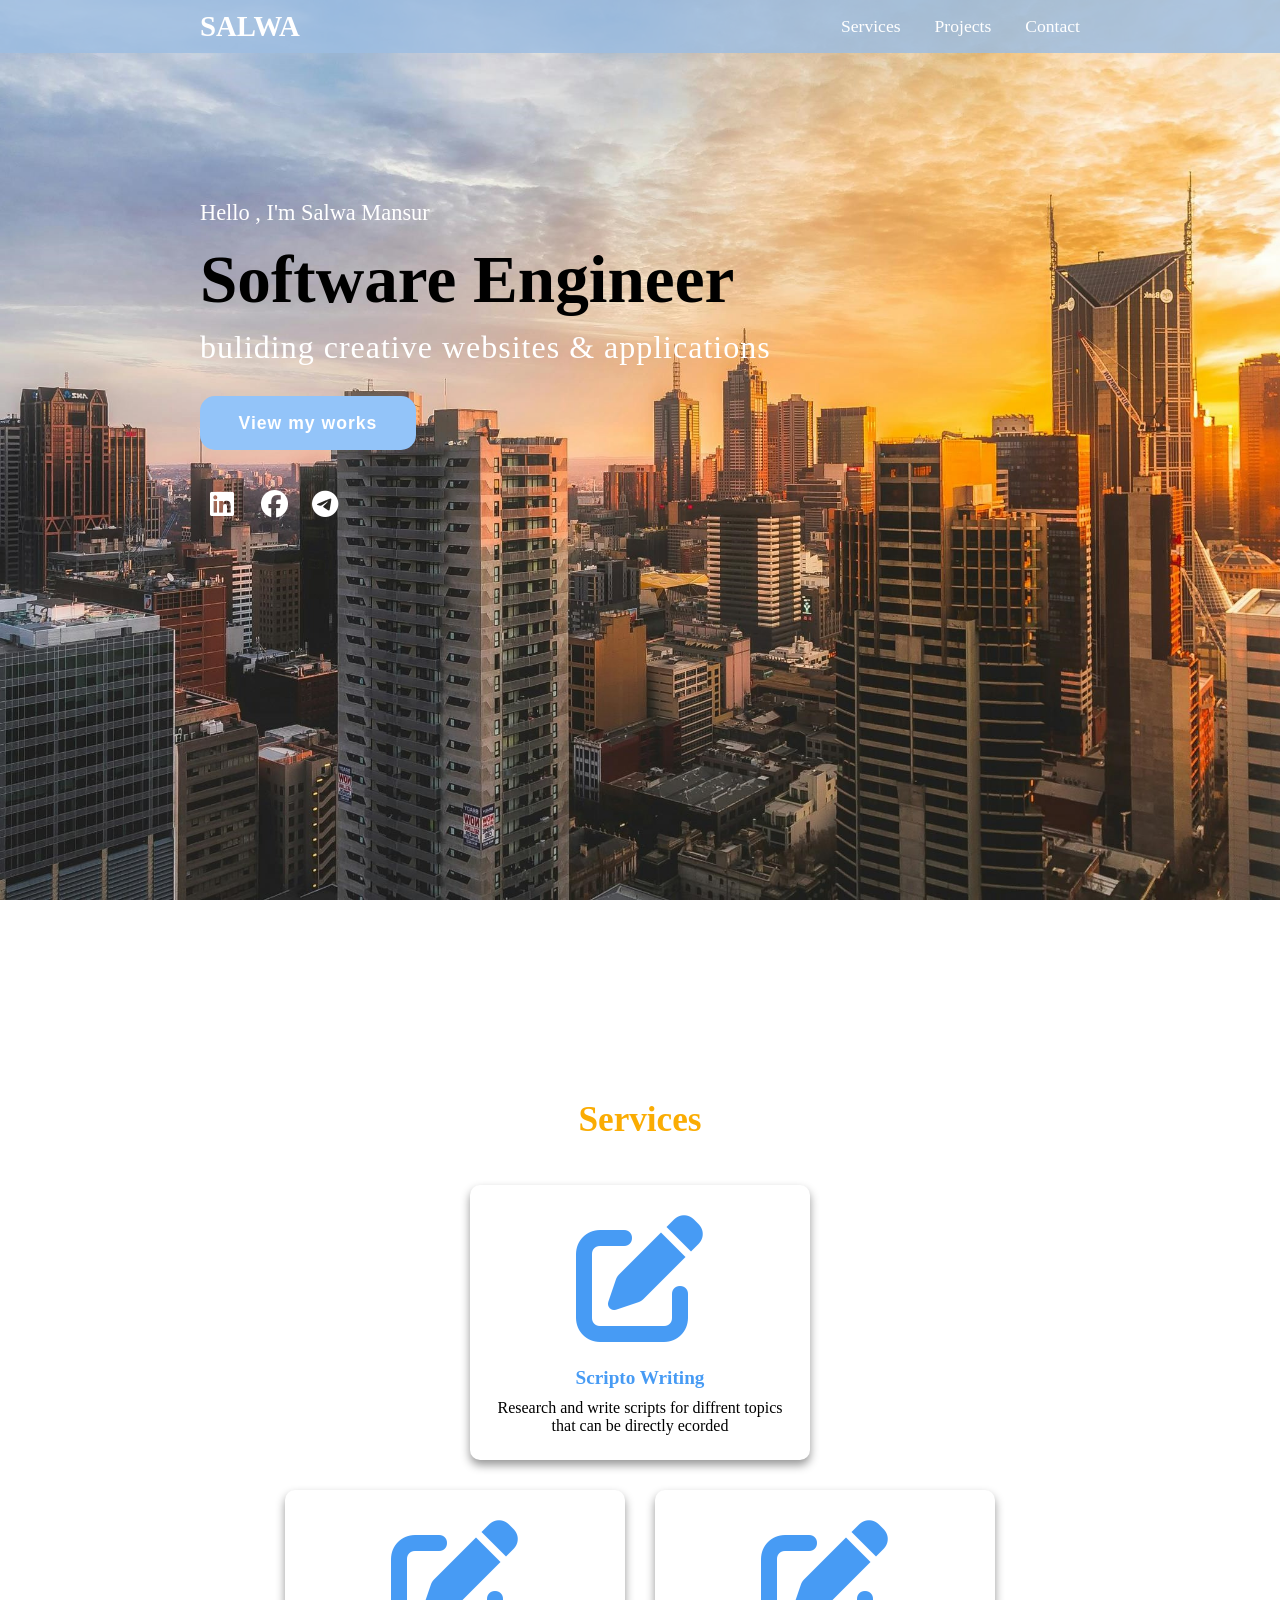
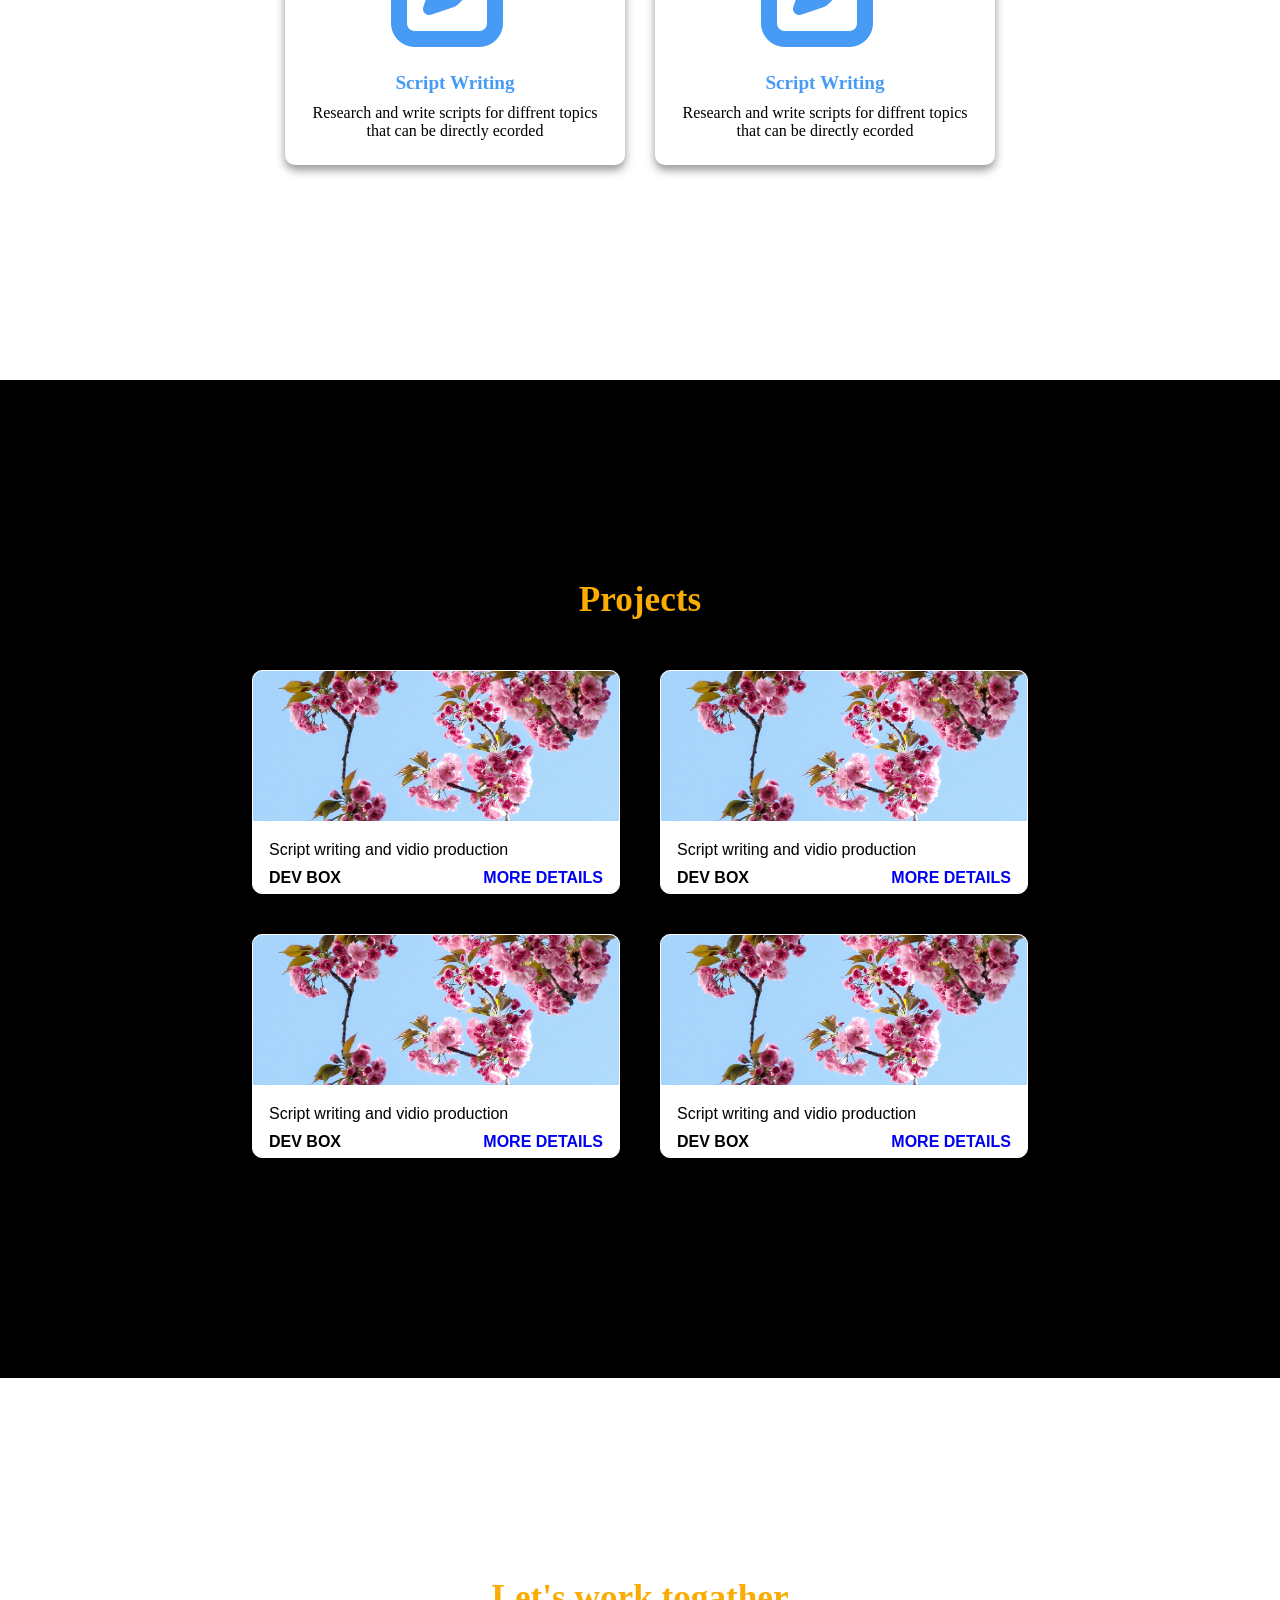
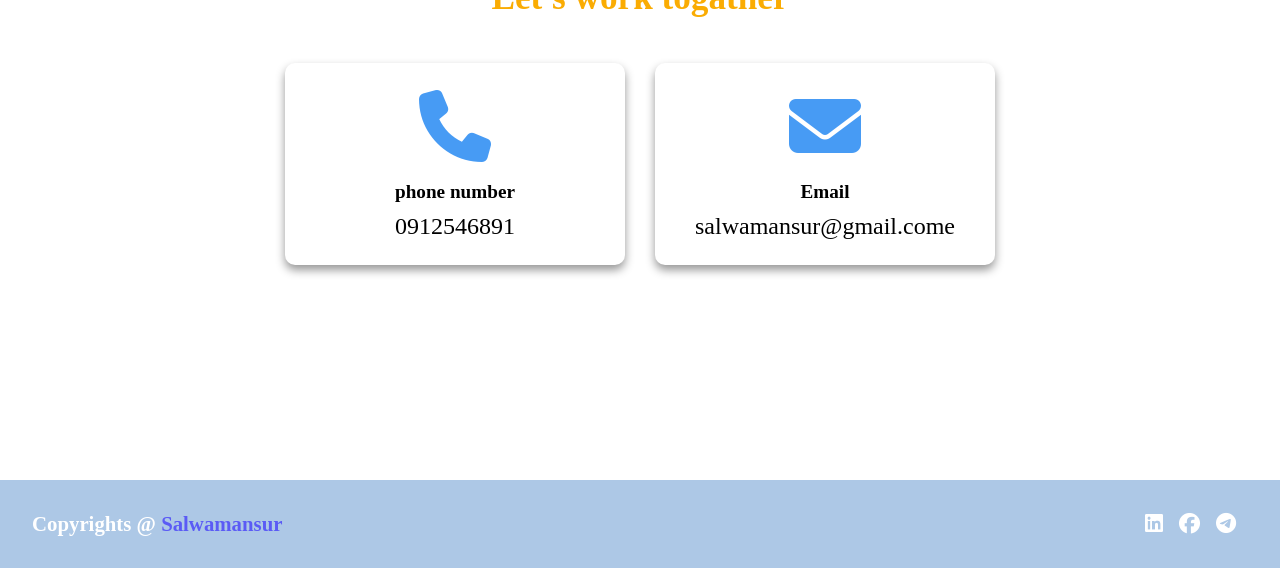
==== index.html @ 11b83ae4 "Initial portfolio website" ====
<!DOCTYPE html>
<html lang="en">
<head>
   <style>
@import url('https://fonts.googleapis.com/css2?family=Montserrat:ital,wght@0,100..900;1,100..900&family=Nunito+Sans:ital,opsz,wght@0,6..12,200..1000;1,6..12,200..1000&family=Roboto:ital,wght@0,100..900;1,100..900&display=swap');
</style>
    <meta charset="UTF-8">
    <meta name="viewport" content="width=device-width, initial-scale=1.0">
    <title>salwa almabruk </title>
    <link rel="stylesheet" href="personal web.css">
    <link rel="stylesheet" href="https://cdnjs.cloudflare.com/ajax/libs/font-awesome/6.7.2/css/all.min.css">
</head>
<body>
    <header>
<a href="#" class="logo">Salwa</a>
<nav class="navigation"> 
    <a href="#Services"> Services</a>
    <a href="#Projects"> Projects</a>
    <a href="#Contact"> Contact</a>
</nav>
    </header>
<section class="main" >
<div>
    <h2> Hello , I'm Salwa Mansur <br> <span> Software Engineer</span></h2>
    <h3>buliding creative websites & applications </h3>
    <a href="#Projects" class="mainbutton">View my works</a>
    <div class="social-icons">
        <a class="Tele" href="#"><i class="fab fa-linkedin"></i></a>
        <xx style ="margin-left: -17px;"></xx>
        <a href="#"><i class="fab fa-facebook"></i></a>
         <xx style ="margin-left: -20px;"></xx>
        <a href="#" ><i class="fab fa-telegram"></i></a>
       
    </div>
</div>
</section>
<!--otherrrr cards -->
<section class="cards" id="Services">
    <h2 class="title">Services</h2>
    <div class="contant">
        <div class="card">
        <div class="icon">
            <i class="fas fa-edit"></i>
        </div>
            <div class="info">
                <h3>Scripto Writing</h3>
                <p>Research and write scripts for diffrent topics that can be directly ecorded </p>
        </div>
    </div>
    <!---->
    <div class="contant">
        <div class="card">
        <div class="icon">
            <i class="fas fa-edit"></i>
         </div>
            <div class="info">
                <h3>Script Writing</h3>
                <p class="word">Research and write scripts for diffrent topics that can be directly ecorded </p>
            </div>
        </div>
   <!---->
         <div class="card">
        <div class="icon">
            <i class="fas fa-edit"></i>
         </div>
            <div class="info">
                <h3>Script Writing</h3>
                <p class="word">Research and write scripts for diffrent topics that can be directly ecorded </p>
            </div>
        </div>
   


</section>
<!--projects part-->
<section class="projects" id="Projects">

<h2 class="title">Projects</h2>



<div class="contant">
<div class="projects-card">
    <div class="projects-img">
          <img src="images/flowes.jpg">
    </div>
  
    <div class="projects-info">
     <p class="projects-category">Script writing and vidio production</p>
     <strong class="project-title">
        <span>dev box</span>
        <a href="#" class="more-details">more details</a>
     </strong>
    </div>
</div>
<!--2-->
<div class="projects-card">
    <div class="projects-img">
          <img src="images/flowes.jpg">
    </div>
  
    <div class="projects-info">
     <p class="projects-category">Script writing and vidio production</p>
     <strong class="project-title">
        <span>dev box</span>
        <a href="#" class="more-details">more details</a>
     </strong>
    </div>
</div>
<!--3-->
<div class="projects-card">
    <div class="projects-img">
          <img src="images/flowes.jpg">
    </div>
  
    <div class="projects-info">
     <p class="projects-category">Script writing and vidio production</p>
     <strong class="project-title">
        <span>dev box</span>
        <a href="#" class="more-details">more details</a>
     </strong>
    </div>
</div>
<!--4-->
<div class="projects-card">
    <div class="projects-img">
          <img src="images/flowes.jpg">
    </div>
  
    <div class="projects-info">
     <p class="projects-category">Script writing and vidio production</p>
     <strong class="project-title">
        <span>dev box</span>
        <a href="#" class="more-details">more details</a>
     </strong>
    </div>
</div>
</div>
</section>
<!--contact part-->
<section class="contact" id="Contact">
    <h2 class="title">Let's work  togather</h2>
    <div class="contant">
        <div class="card">
        <div class="icon">
            <i class="fas fa-phone"></i>
        </div>
            <div class="info">
                <h3>phone number</h3>
                <p>0912546891 </p>
        </div>
    </div>
    <!--2-->
     <div class="contant">
        <div class="card">
        <div class="icon">
            <i class="fas fa-envelope"></i>
        </div>
            <div class="info">
                <h3>Email</h3>
                <p>salwamansur@gmail.come </p>
        </div>
    </div>
</section>

<!--end line -->
<footer class="footer">
    <p class="footer-title">Copyrights @ <span>Salwamansur</span></p>
    <div class="social-icons">
        <a href="#"><i class="fab fa-linkedin"></i></a>
        <a href="#"><i class="fab fa-facebook"></i></a>
        <a href="#"><i class="fab fa-telegram"></i></a>
    </div>
</footer>
</body>
</html>
---- personal web.css ----
*{
    margin:0;
    padding:0;
    box-sizing:border-box;
    scroll-behavior:smooth
}
header{
background-color:rgba(157, 190, 226, 0.836);
position:fixed;
z-index:5;
width:100%;
display:flex;
justify-content: space-between;
align-items: center;
padding:10px 200px;

}
.logo{
    text-decoration:none;
    font-size:1.8em;
    font-weight: 700;
    color:white;
    text-transform:uppercase;
    
}

.navigation a {
    color:white;
    text-decoration:none;
    font-size:1.1em;
    font-weight:500;
    padding-left:30px;
}
.navigation a:hover{
    color:purple;
}
section{
    padding:200px 200px;
}
.main{
    width:100%;
    min-height:100vh;
    display:flex;
    background:url(images/building.jpg);
    background-size:cover;
    background-attachment: fixed;
}
.main h2{
    color:white;
    font-size:1.4em;
    font-weight: 500;
    
}
.main h2 span {
    margin-top:15px;
    display:inline-block;
    color:rgb(0, 0, 0);
    font-size:3em;
    font-weight: 600;
    animation-name: example;
  animation-duration: 2s;
}
@keyframes example {
  from {color: rgb(133, 90, 4);}
  to {color: rgb(0, 0, 0);}
}
.main h3{
    color:white;
    font-size:2em;
    font-weight:500;
    letter-spacing: 1px;
    margin-top:10px;
    margin-bottom:30px;
}
.mainbutton{
    color:white;
    background-color:rgb(147, 196, 249);
    text-decoration: none;
    font-size:1.1em;
    font-weight:600;
    display:inline-block;
    padding:0.9375em 2.1875em;
    letter-spacing: 1px;
    border-radius: 15px;
    margin-bottom: 40px;
    font-family: 'Franklin Gothic Medium', 'Arial Narrow', Arial, sans-serif;
}
.mainbutton:hover{
    background-color:rgb(71, 155, 244) ;
    transform: scale(1.1);
    transition: 0.3s ease;
}
.social-icons a{
   
   padding-top:-15px;
    color:white;
    font-size:1.7em;
    padding-right:30px;
    padding-left:10px;
}
.social-icons a:hover{
    color:rgb(71, 155, 244);
    transition: 0.2s ease;
   
}

.title{
    display:flex;
    justify-content: center;
    color:rgb(250, 172, 3);
    font-size: 2.2em;
    font-weight:800;
    margin-bottom:30px

}
.cards{
    background-color:rgb(255, 255, 255);
}
.contant{
    
    display:flex;
    justify-content: center;
    flex-direction: row;
    flex-wrap:wrap;
}
.card{
   background-color: white;
    width:21.25em;
    box-shadow:0px 5px 10px rgb(150, 150, 150);
    margin:15px;
    border-radius: 10px;
    padding:25px;
}
.card:hover{
    transform:scale(1.1);
    transition: 0.5s ease ;
}
.icon{
    color:rgb(71, 155, 244);
    font-size:8em;
    text-align: center;

}
.info{
    text-align: center;
}
.info h3 {
color:rgb(71, 155, 244);
font-size:1.2em;
font-weight:700;
margin:10px;
}
.line{
position:absolute;
 background-color:pink;
 width:150px;
 height:800px;
 right:50px;
 top:718px;
 height:788px;
 overflow: hidden;

 
}

.projects{
    background-color:rgb(0, 0, 0);
   
}
.projects .contant{
    margin-top:30px;
}
.projects-card{
    background-color:rgb(255, 255, 255);
    border:1px solid white;
    min-height:14em;
    height:190px;
    width:23em;
    overflow: hidden;
    border-radius:10px;
    margin:20px;
    transition :0.5s ease;
    font-family: Arial, Helvetica, sans-serif;
}
.projects-card:hover{
    transform:scale(1.1);
}
.projects-img img{
width:23em;
height:150px;
object-fit:cover;


}
.projects-card:hover .projects-img{
   
    filter: brightness(1.04);
}
.projects-info{
    padding:1em;
}
.projects-category{
color:black;

}
.project-title{
display:flex;
justify-content: space-between;
text-transform: uppercase;
margin-top:10px;
font-weight: 800;
}
.more-details{
text-decoration: none;

}
.more-details:hover{
    color:purple;
}
.contact .icon{
    font-size:4.5em;
}
.contact .info h3{
    color:black;
}
.contact .info p{
    font-size:1.5em;
}
footer{
    background-color:rgba(157, 190, 226, 0.836);;
    color:rgb(255, 255, 255);
    padding:2em;
    display:flex;
    justify-content: space-between;
}
.footer-title{
    font-size:1.3em;
    font-weight: 600;
    
}
.footer-title span {
    color:rgb(91, 91, 245);
}
.footer .social-icons a{
    font-size:1.3em;
    padding:0 12px 0 0;
}
 @media(max-width:1023px){
    header{
        padding:12px 20px;
    }
    .navigation a{
        padding-left:10px;
    }
    .title{
        font-size:1.8em;
    }
    .section{
        padding:88px 20px;
    }
    .main h2{
        font-size:2em;
        margin-left:-100px;
    }
    .main h3{
        font-size:1.8em;
        margin-left:-100px
    }
    .main a{
        margin-left:-100px 
    }
    .contant{
        flex-direction: column;
        align-items: center;
    }
 }

 @media(max-width:641px){
    .body{
        font-size:12px;
    }
   
    .main h2{
        font-size:1.2em;
        margin-left:-100px;
    }
    .main h3{
        font-size:1.4em;
        margin-left:-100px
    }
    .main a{
        margin-left:-100px 
    }
    .projects .contant{
        margin-left:-160px;
    }
    .cards .contant {
           margin-left:-100px;
    }
    
 }
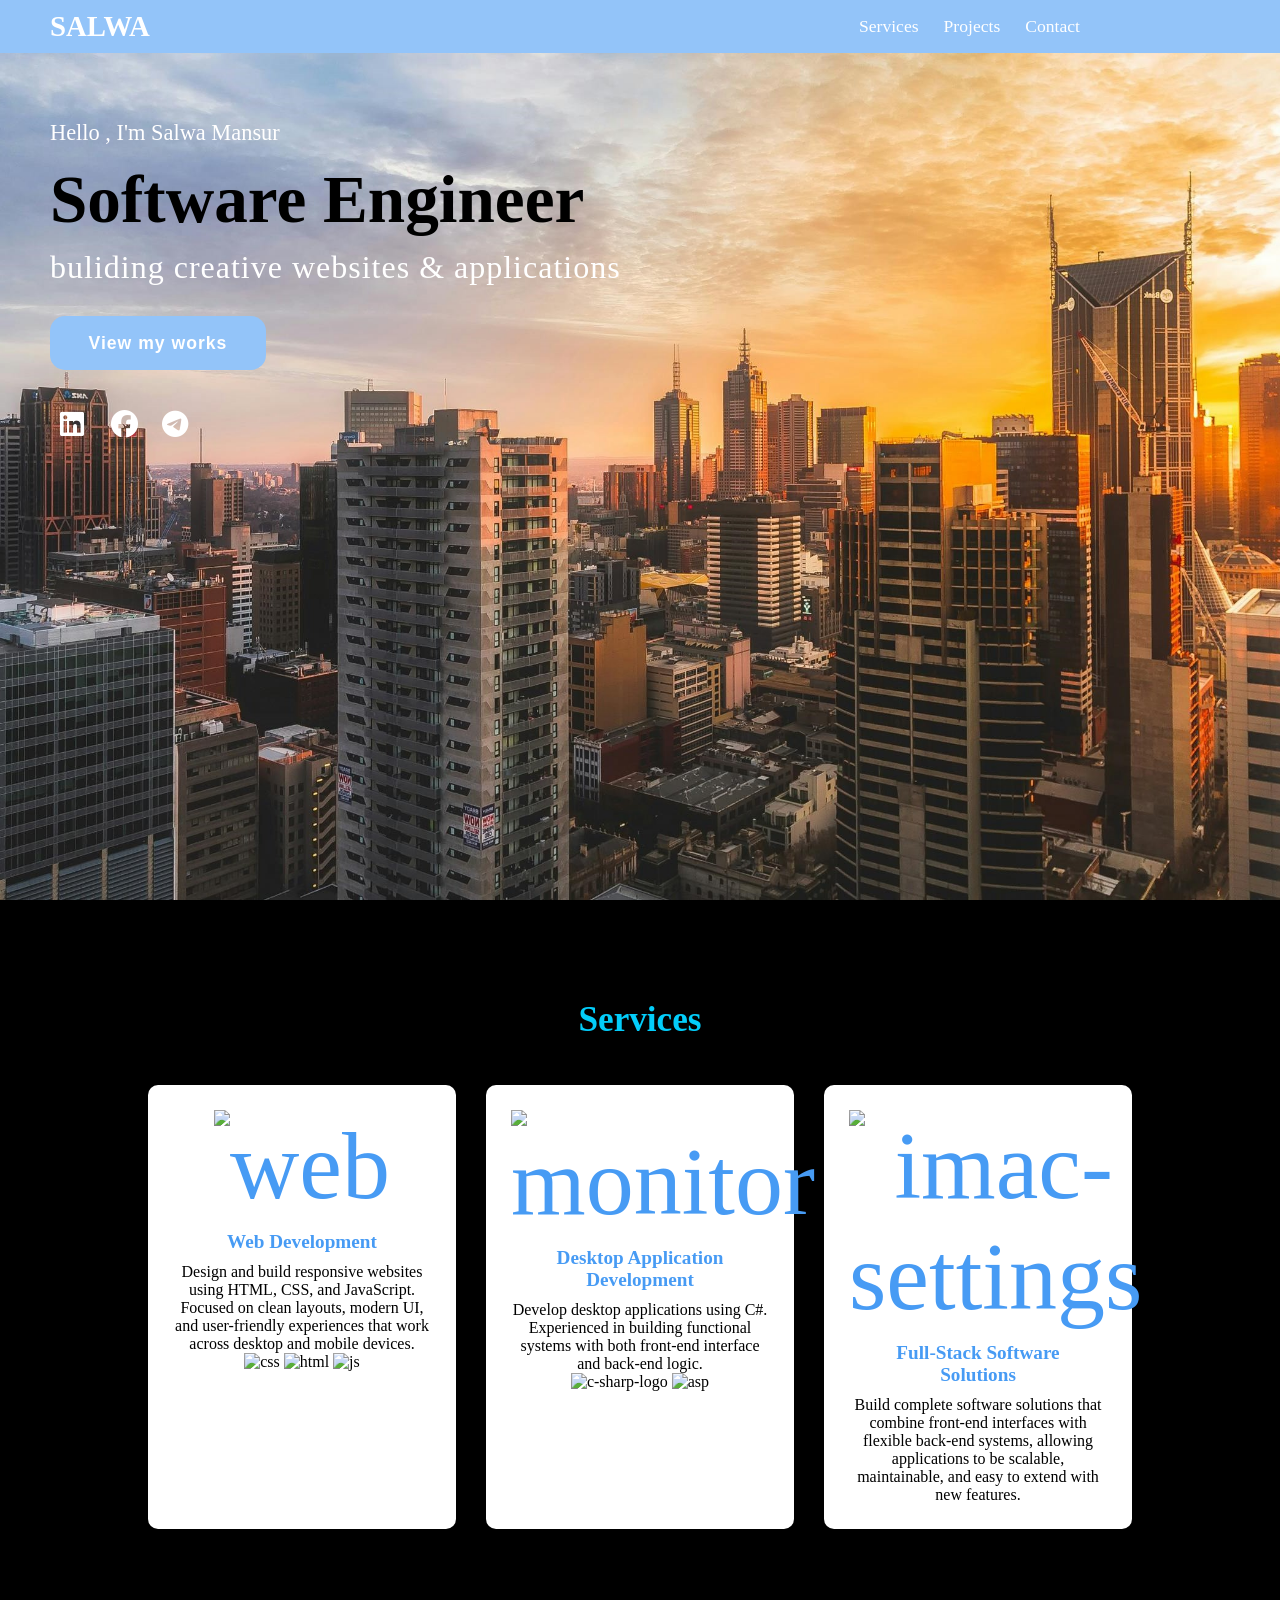
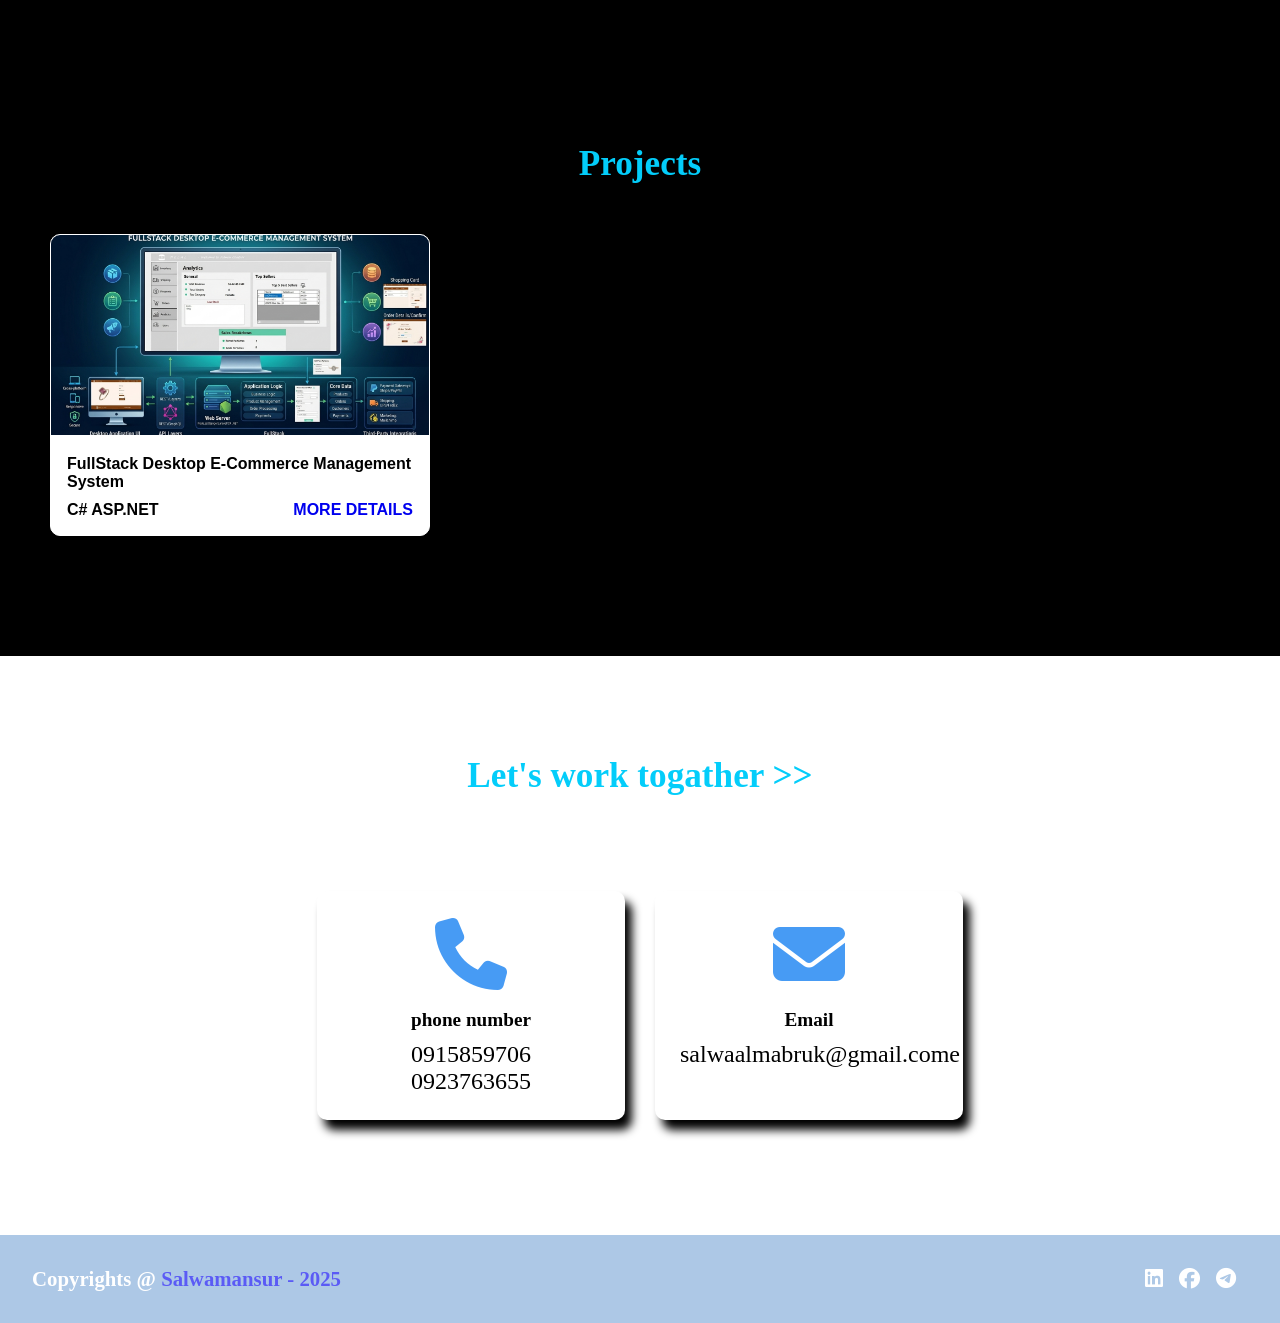
==== commit b659dc5f: "edited" ====
--- a/index.html
+++ b/index.html
@@ -19,59 +19,81 @@
     <a href="#Contact"> Contact</a>
 </nav>
     </header>
+
+
+
+
 <section class="main" >
 <div>
     <h2> Hello , I'm Salwa Mansur <br> <span> Software Engineer</span></h2>
     <h3>buliding creative websites & applications </h3>
     <a href="#Projects" class="mainbutton">View my works</a>
     <div class="social-icons">
-        <a class="Tele" href="#"><i class="fab fa-linkedin"></i></a>
+        <a class="Tele" href="https://www.linkedin.com/in/salwa-mansur-9b8742307"><i class="fab fa-linkedin"></i></a>
         <xx style ="margin-left: -17px;"></xx>
-        <a href="#"><i class="fab fa-facebook"></i></a>
+        <a href="https://www.facebook.com/Salwamansur.Mole"><i class="fab fa-facebook"></i></a>
          <xx style ="margin-left: -20px;"></xx>
-        <a href="#" ><i class="fab fa-telegram"></i></a>
+        <a href="https://t.me/Called_Mole" ><i class="fab fa-telegram"></i></a>
        
     </div>
 </div>
 </section>
+
+
+
+
 <!--otherrrr cards -->
 <section class="cards" id="Services">
     <h2 class="title">Services</h2>
+
     <div class="contant">
         <div class="card">
         <div class="icon">
-            <i class="fas fa-edit"></i>
+          <img width="100" height="100" src="https://img.icons8.com/bubbles/100/web.png" alt="web"/>
         </div>
             <div class="info">
-                <h3>Scripto Writing</h3>
-                <p>Research and write scripts for diffrent topics that can be directly ecorded </p>
+                <h3>Web Development</h3>
+                <p>Design and build responsive websites using HTML, CSS, and JavaScript. Focused on clean layouts, modern UI, and user-friendly experiences that work across desktop and mobile devices. </p>
+                <img width="35" height="35" src="https://img.icons8.com/ios/50/css.png" alt="css"/>
+                <img width="35" height="35" src="https://img.icons8.com/ios/50/html.png" alt="html"/>
+               <img width="35" height="35" src="https://img.icons8.com/ios/50/js.png" alt="js"/>
         </div>
     </div>
     <!---->
-    <div class="contant">
+   
         <div class="card">
         <div class="icon">
-            <i class="fas fa-edit"></i>
+           <img width="100" height="100" src="https://img.icons8.com/bubbles/100/monitor.png" alt="monitor"/>
          </div>
             <div class="info">
-                <h3>Script Writing</h3>
-                <p class="word">Research and write scripts for diffrent topics that can be directly ecorded </p>
+                <h3>Desktop Application Development</h3>
+                <p class="word">Develop desktop applications using C#. Experienced in building functional systems with both front-end interface and back-end logic.</p>
+                <img width="35" height="35" src="https://img.icons8.com/ios/50/c-sharp-logo.png" alt="c-sharp-logo"/>
+                <img width="40" height="40" src="https://img.icons8.com/dotty/80/asp.png" alt="asp"/>
             </div>
         </div>
    <!---->
          <div class="card">
         <div class="icon">
-            <i class="fas fa-edit"></i>
+           <img width="100" height="100" src="https://img.icons8.com/clouds/100/imac-settings.png" alt="imac-settings"/>
          </div>
             <div class="info">
-                <h3>Script Writing</h3>
-                <p class="word">Research and write scripts for diffrent topics that can be directly ecorded </p>
+                <h3>Full-Stack Software Solutions</h3>
+                <p class="word">Build complete software solutions that combine front-end interfaces with flexible back-end systems, allowing applications to be scalable, maintainable, and easy to extend with new features.</p>
             </div>
         </div>
+
+
+
+        
+    </div>
    
 
 
 </section>
+
+
+
 <!--projects part-->
 <section class="projects" id="Projects">
 
@@ -80,66 +102,32 @@
 
 
 <div class="contant">
+    
 <div class="projects-card">
     <div class="projects-img">
-          <img src="images/flowes.jpg">
+          <img src="images/Software-View.png">
     </div>
   
     <div class="projects-info">
-     <p class="projects-category">Script writing and vidio production</p>
+     <p class="projects-category"><strong>FullStack Desktop E-Commerce Management System</strong> </p>
      <strong class="project-title">
-        <span>dev box</span>
-        <a href="#" class="more-details">more details</a>
+        <span>C# ASp.net </span>
+        <a href="https://github.com/molemansud/Full-Stack-Desktop-E-Commerce-Management-System.git" class="more-details">more details</a>
      </strong>
     </div>
 </div>
 <!--2-->
-<div class="projects-card">
-    <div class="projects-img">
-          <img src="images/flowes.jpg">
-    </div>
-  
-    <div class="projects-info">
-     <p class="projects-category">Script writing and vidio production</p>
-     <strong class="project-title">
-        <span>dev box</span>
-        <a href="#" class="more-details">more details</a>
-     </strong>
-    </div>
-</div>
-<!--3-->
-<div class="projects-card">
-    <div class="projects-img">
-          <img src="images/flowes.jpg">
-    </div>
-  
-    <div class="projects-info">
-     <p class="projects-category">Script writing and vidio production</p>
-     <strong class="project-title">
-        <span>dev box</span>
-        <a href="#" class="more-details">more details</a>
-     </strong>
-    </div>
-</div>
-<!--4-->
-<div class="projects-card">
-    <div class="projects-img">
-          <img src="images/flowes.jpg">
-    </div>
-  
-    <div class="projects-info">
-     <p class="projects-category">Script writing and vidio production</p>
-     <strong class="project-title">
-        <span>dev box</span>
-        <a href="#" class="more-details">more details</a>
-     </strong>
-    </div>
-</div>
+
+
+
+
+
+
 </div>
 </section>
 <!--contact part-->
 <section class="contact" id="Contact">
-    <h2 class="title">Let's work  togather</h2>
+    <h2 class="title">Let's work  togather >></h2>
     <div class="contant">
         <div class="card">
         <div class="icon">
@@ -147,29 +135,31 @@
         </div>
             <div class="info">
                 <h3>phone number</h3>
-                <p>0912546891 </p>
+                <p>0915859706 </p>
+                <p>0923763655</p>
         </div>
     </div>
     <!--2-->
-     <div class="contant">
+    
         <div class="card">
         <div class="icon">
             <i class="fas fa-envelope"></i>
         </div>
             <div class="info">
                 <h3>Email</h3>
-                <p>salwamansur@gmail.come </p>
+                <p>salwaalmabruk@gmail.come </p>
         </div>
+    </div>
     </div>
 </section>
 
 <!--end line -->
 <footer class="footer">
-    <p class="footer-title">Copyrights @ <span>Salwamansur</span></p>
+    <p class="footer-title">Copyrights @ <span>Salwamansur - 2025</span></p>
     <div class="social-icons">
-        <a href="#"><i class="fab fa-linkedin"></i></a>
-        <a href="#"><i class="fab fa-facebook"></i></a>
-        <a href="#"><i class="fab fa-telegram"></i></a>
+        <a href="https://www.linkedin.com/in/salwa-mansur-9b8742307"><i class="fab fa-linkedin"></i></a>
+        <a href="https://www.facebook.com/Salwamansur.Mole"><i class="fab fa-facebook"></i></a>
+        <a href="https://t.me/Called_Mole"><i class="fab fa-telegram"></i></a>
     </div>
 </footer>
 </body>
--- a/personal web.css
+++ b/personal web.css
@@ -5,7 +5,10 @@
     scroll-behavior:smooth
 }
 header{
-background-color:rgba(157, 190, 226, 0.836);
+background-color:rgb(147, 196, 249);
+/* rgb(147, 196, 249)
+rgb(123, 172, 200) */
+
 position:fixed;
 z-index:5;
 width:100%;
@@ -19,23 +22,27 @@
     text-decoration:none;
     font-size:1.8em;
     font-weight: 700;
-    color:white;
+    color:rgb(255, 255, 255);
     text-transform:uppercase;
-    
-}
-
+    margin-left: -150px;
+    
+    
+}
+.navigation{
+    display:flex;
+}
 .navigation a {
-    color:white;
+    color:rgb(255, 255, 255);
     text-decoration:none;
     font-size:1.1em;
     font-weight:500;
-    padding-left:30px;
+   margin-left:25px;
 }
 .navigation a:hover{
     color:purple;
 }
 section{
-    padding:200px 200px;
+    padding:100px 50px;
 }
 .main{
     width:100%;
@@ -46,6 +53,7 @@
     background-attachment: fixed;
 }
 .main h2{
+    margin-top: 20px;
     color:white;
     font-size:1.4em;
     font-weight: 500;
@@ -61,7 +69,7 @@
   animation-duration: 2s;
 }
 @keyframes example {
-  from {color: rgb(133, 90, 4);}
+  from {color: rgb(29, 189, 234);}
   to {color: rgb(0, 0, 0);}
 }
 .main h3{
@@ -107,37 +115,41 @@
 .title{
     display:flex;
     justify-content: center;
-    color:rgb(250, 172, 3);
+    color:rgb(3, 205, 250);
     font-size: 2.2em;
     font-weight:800;
     margin-bottom:30px
 
 }
 .cards{
-    background-color:rgb(255, 255, 255);
-}
-.contant{
+    background-color:rgb(0, 0, 0);
+}
+.cards .contant{
     
     display:flex;
     justify-content: center;
     flex-direction: row;
     flex-wrap:wrap;
-}
-.card{
-   background-color: white;
-    width:21.25em;
-    box-shadow:0px 5px 10px rgb(150, 150, 150);
+    background-color: rgb(0, 0, 0);
+    width:100%;
+}
+
+.card {
+   background-color: rgb(255, 255, 255);
+    width:19.25em;
+    box-shadow:7px 10px 10px rgb(0, 0, 0);
     margin:15px;
     border-radius: 10px;
-    padding:25px;
+    padding:25px; 
 }
 .card:hover{
-    transform:scale(1.1);
+    transform:scale(1.08);
     transition: 0.5s ease ;
+    background-color: rgb(244, 242, 242);
 }
 .icon{
     color:rgb(71, 155, 244);
-    font-size:8em;
+    font-size:6em;
     text-align: center;
 
 }
@@ -167,15 +179,44 @@
     background-color:rgb(0, 0, 0);
    
 }
+
+
+
+
+
+
+
+
+
+
+
+
 .projects .contant{
-    margin-top:30px;
-}
+   display:grid;
+    grid-template-columns: repeat(3, 1fr);
+    gap:20px;
+    justify-items:center;
+   /* width:140%;
+    background-color: bisque;
+    margin-left: -150px; */
+  
+}
+
+
+
+
+
+
+
+
+
+
+
 .projects-card{
     background-color:rgb(255, 255, 255);
     border:1px solid white;
     min-height:14em;
-    height:190px;
-    width:23em;
+    width:100%;
     overflow: hidden;
     border-radius:10px;
     margin:20px;
@@ -183,11 +224,11 @@
     font-family: Arial, Helvetica, sans-serif;
 }
 .projects-card:hover{
-    transform:scale(1.1);
+    transform:scale(1.05);
 }
 .projects-img img{
-width:23em;
-height:150px;
+width:100%;
+height:200px;
 object-fit:cover;
 
 
@@ -217,6 +258,21 @@
 .more-details:hover{
     color:purple;
 }
+.contact {
+    background-color:rgb(255, 255, 255);
+    display:grid;
+    justify-content: center;
+    align-items: center;
+    gap:50px;
+}
+.contact .contant{
+    display:flex;
+   justify-content: center;
+    flex-direction: row;
+    flex-wrap:wrap;
+    background-color: rgb(255, 255, 255);
+    width:100%;
+}
 .contact .icon{
     font-size:4.5em;
 }
@@ -245,57 +301,82 @@
     font-size:1.3em;
     padding:0 12px 0 0;
 }
- @media(max-width:1023px){
-    header{
-        padding:12px 20px;
+ 
+/* PROJECTS GRID */
+
+
+/* CARDS GRID */
+/* .cards .contant{
+    display:grid;
+    grid-template-columns: repeat(3, 1fr);
+    gap:20px;
+    justify-items:center;
+} */
+
+@media (min-width:1025px){
+    .projects{
+    display: grid;
+    justify-content: center;
     }
-    .navigation a{
-        padding-left:10px;
-    }
-    .title{
-        font-size:1.8em;
-    }
-    .section{
-        padding:88px 20px;
-    }
-    .main h2{
-        font-size:2em;
-        margin-left:-100px;
-    }
-    .main h3{
-        font-size:1.8em;
-        margin-left:-100px
-    }
-    .main a{
-        margin-left:-100px 
-    }
-    .contant{
-        flex-direction: column;
-        align-items: center;
-    }
- }
-
- @media(max-width:641px){
-    .body{
-        font-size:12px;
-    }
-   
-    .main h2{
-        font-size:1.2em;
-        margin-left:-100px;
-    }
-    .main h3{
-        font-size:1.4em;
-        margin-left:-100px
-    }
-    .main a{
-        margin-left:-100px 
+   .projects .contant{
+       grid-template-columns: repeat(3, 1fr);
+     
+        width:100%;
+   }
+}
+/* TABLET */
+@media(max-width:1024px ) and (min-width:641px){
+
+    .projects{
+    display: grid;
+    justify-content: center;
     }
     .projects .contant{
-        margin-left:-160px;
-    }
-    .cards .contant {
-           margin-left:-100px;
-    }
-    
- }
+    display: grid;
+    grid-template-columns: repeat(2, 300px);
+    background-color: rgb(0, 0, 0);
+     width:140%;
+   
+}
+
+/* .cards .contant{
+    grid-template-columns: repeat(2, 1fr);
+} */
+
+}
+ 
+/* MOBILE */
+@media(max-width:640px){
+.projects{
+   
+    justify-content: center;
+    background-color: rgb(0, 0, 0);
+}
+.projects .contant{
+    grid-template-columns: 1fr;
+    width: 80%;
+    margin-left: 45px;
+    
+   
+   
+}
+.projects .contant{
+ width: 80%;
+}
+/* .cards .contant{
+    grid-template-columns: 1fr;
+} */
+
+section{
+    padding:100px 20px;
+}
+
+
+
+.main h2,
+.main h3,
+.main a{
+    margin-left:0;
+}
+
+}
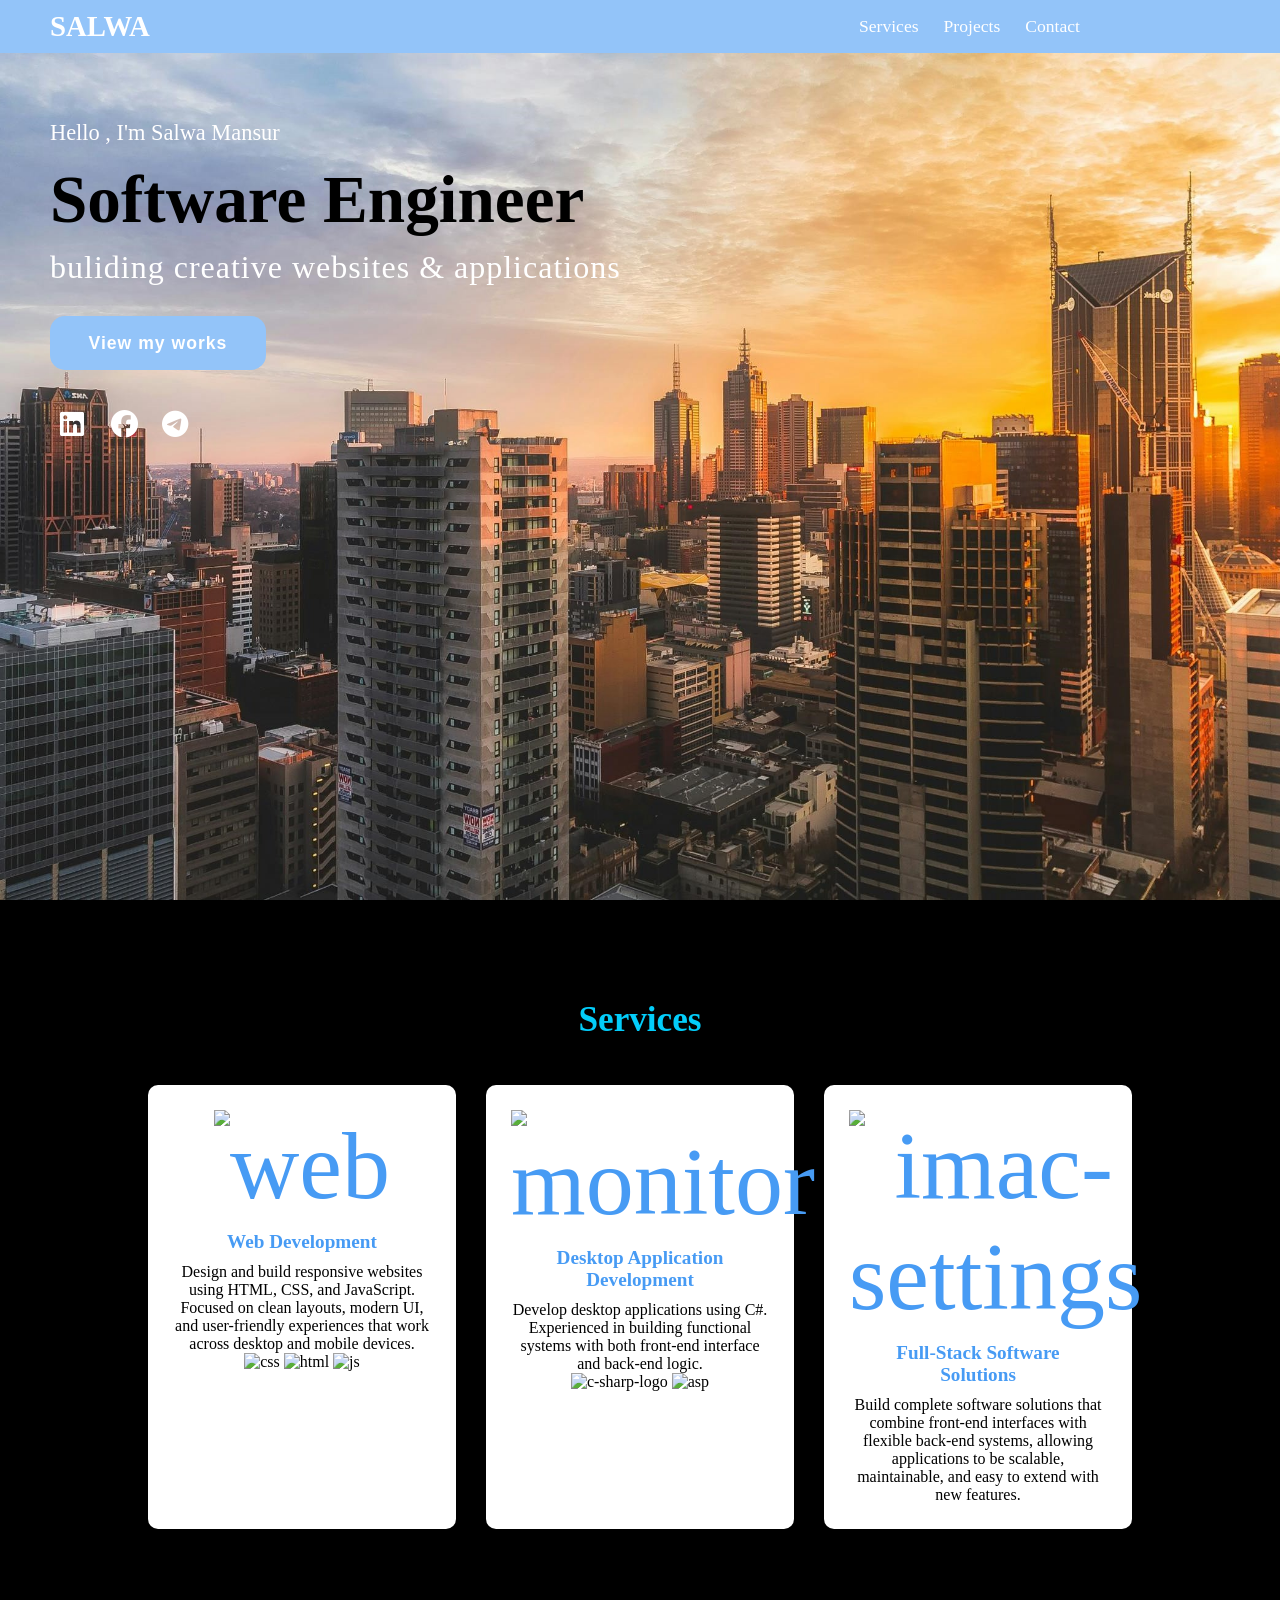
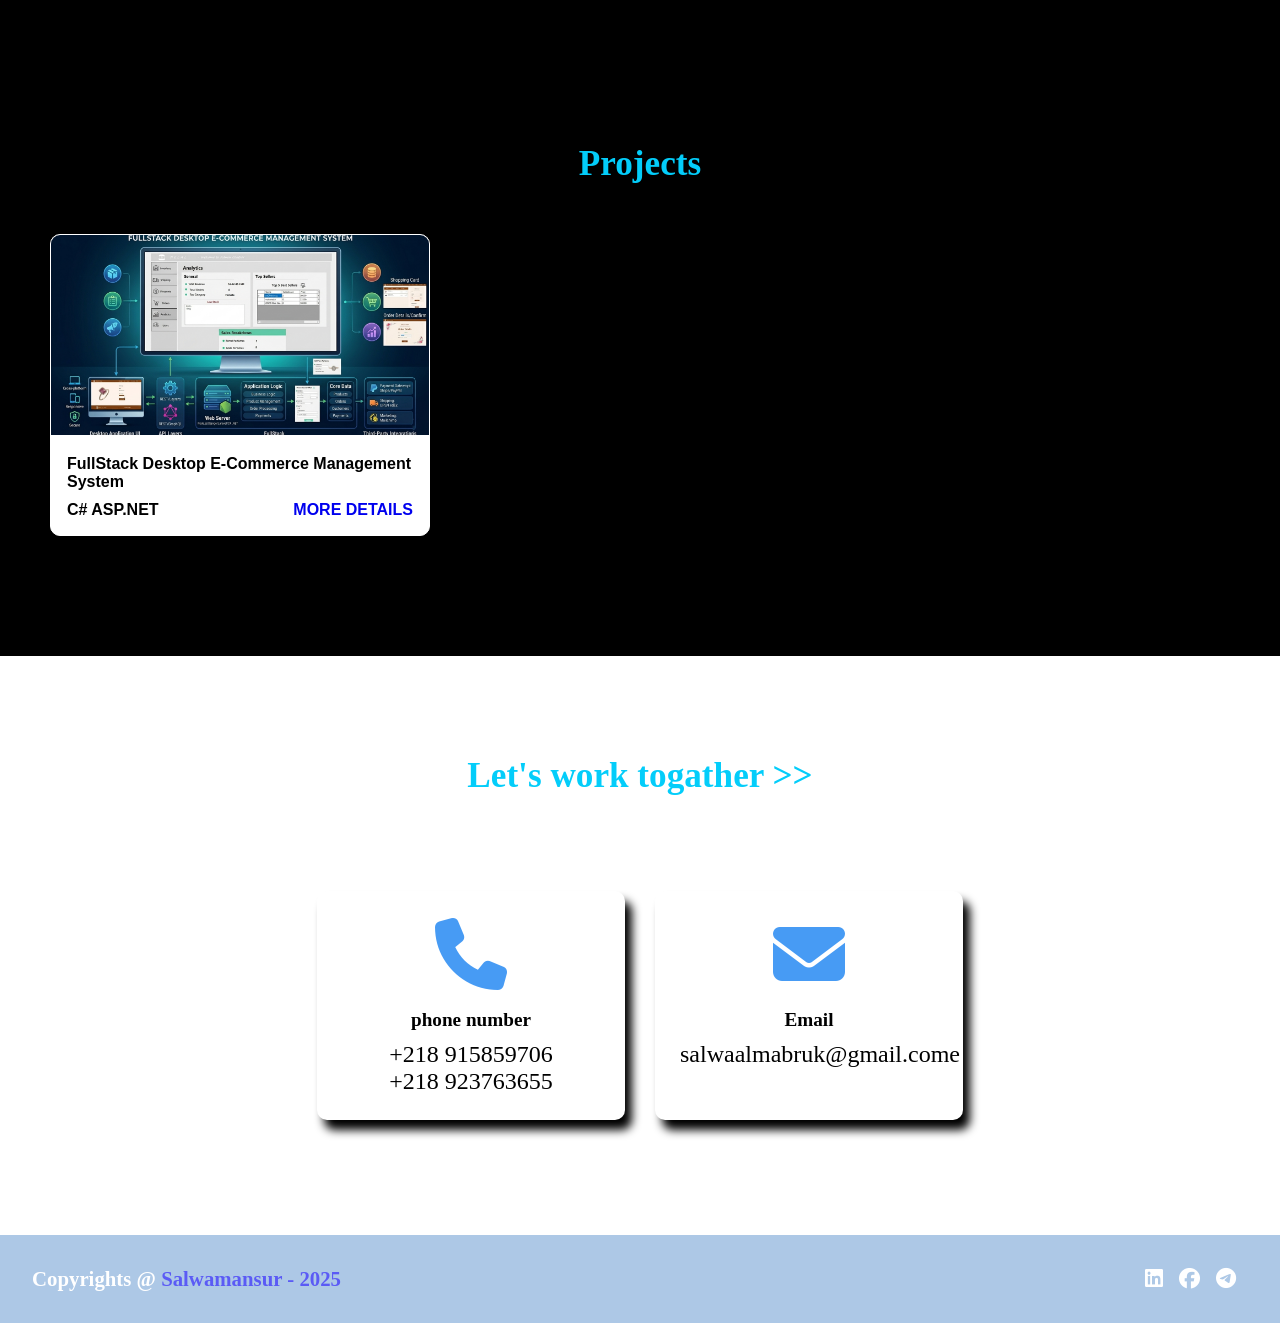
==== commit 7d3f54c7: "+218 added" ====
--- a/index.html
+++ b/index.html
@@ -135,8 +135,8 @@
         </div>
             <div class="info">
                 <h3>phone number</h3>
-                <p>0915859706 </p>
-                <p>0923763655</p>
+                <p>+218 915859706 </p>
+                <p>+218 923763655</p>
         </div>
     </div>
     <!--2-->
